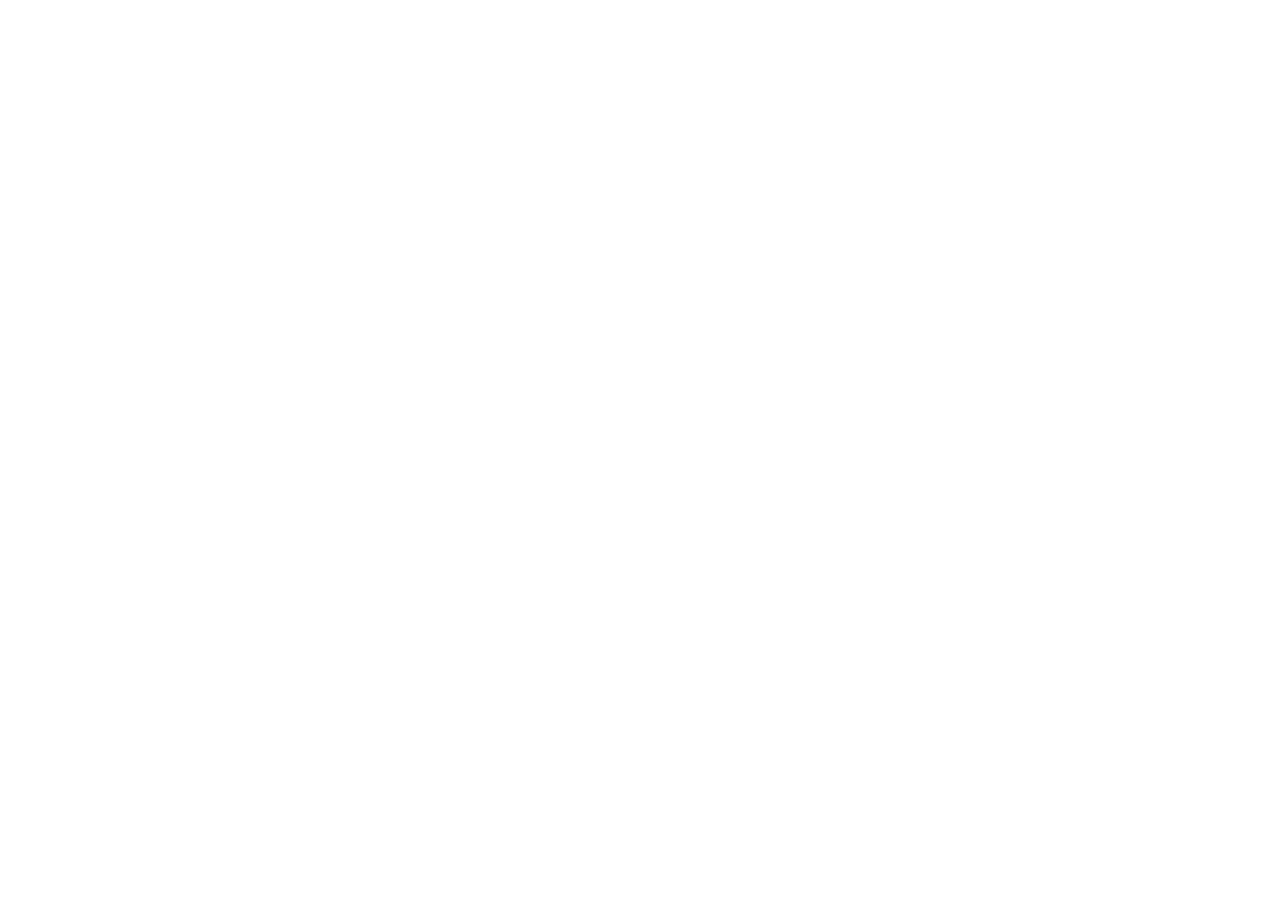
==== index.html @ ae8edc7b "init: start (17.10.2021 16:51:07)" ====
<!DOCTYPE html>
<html lang="en">
<head>
  <meta charset="UTF-8">
  <meta http-equiv="X-UA-Compatible" content="IE=edge">
  <meta name="viewport" content="width=device-width, initial-scale=1.0">
  <title>Document</title>
</head>
<body>
  
</body>
</html>
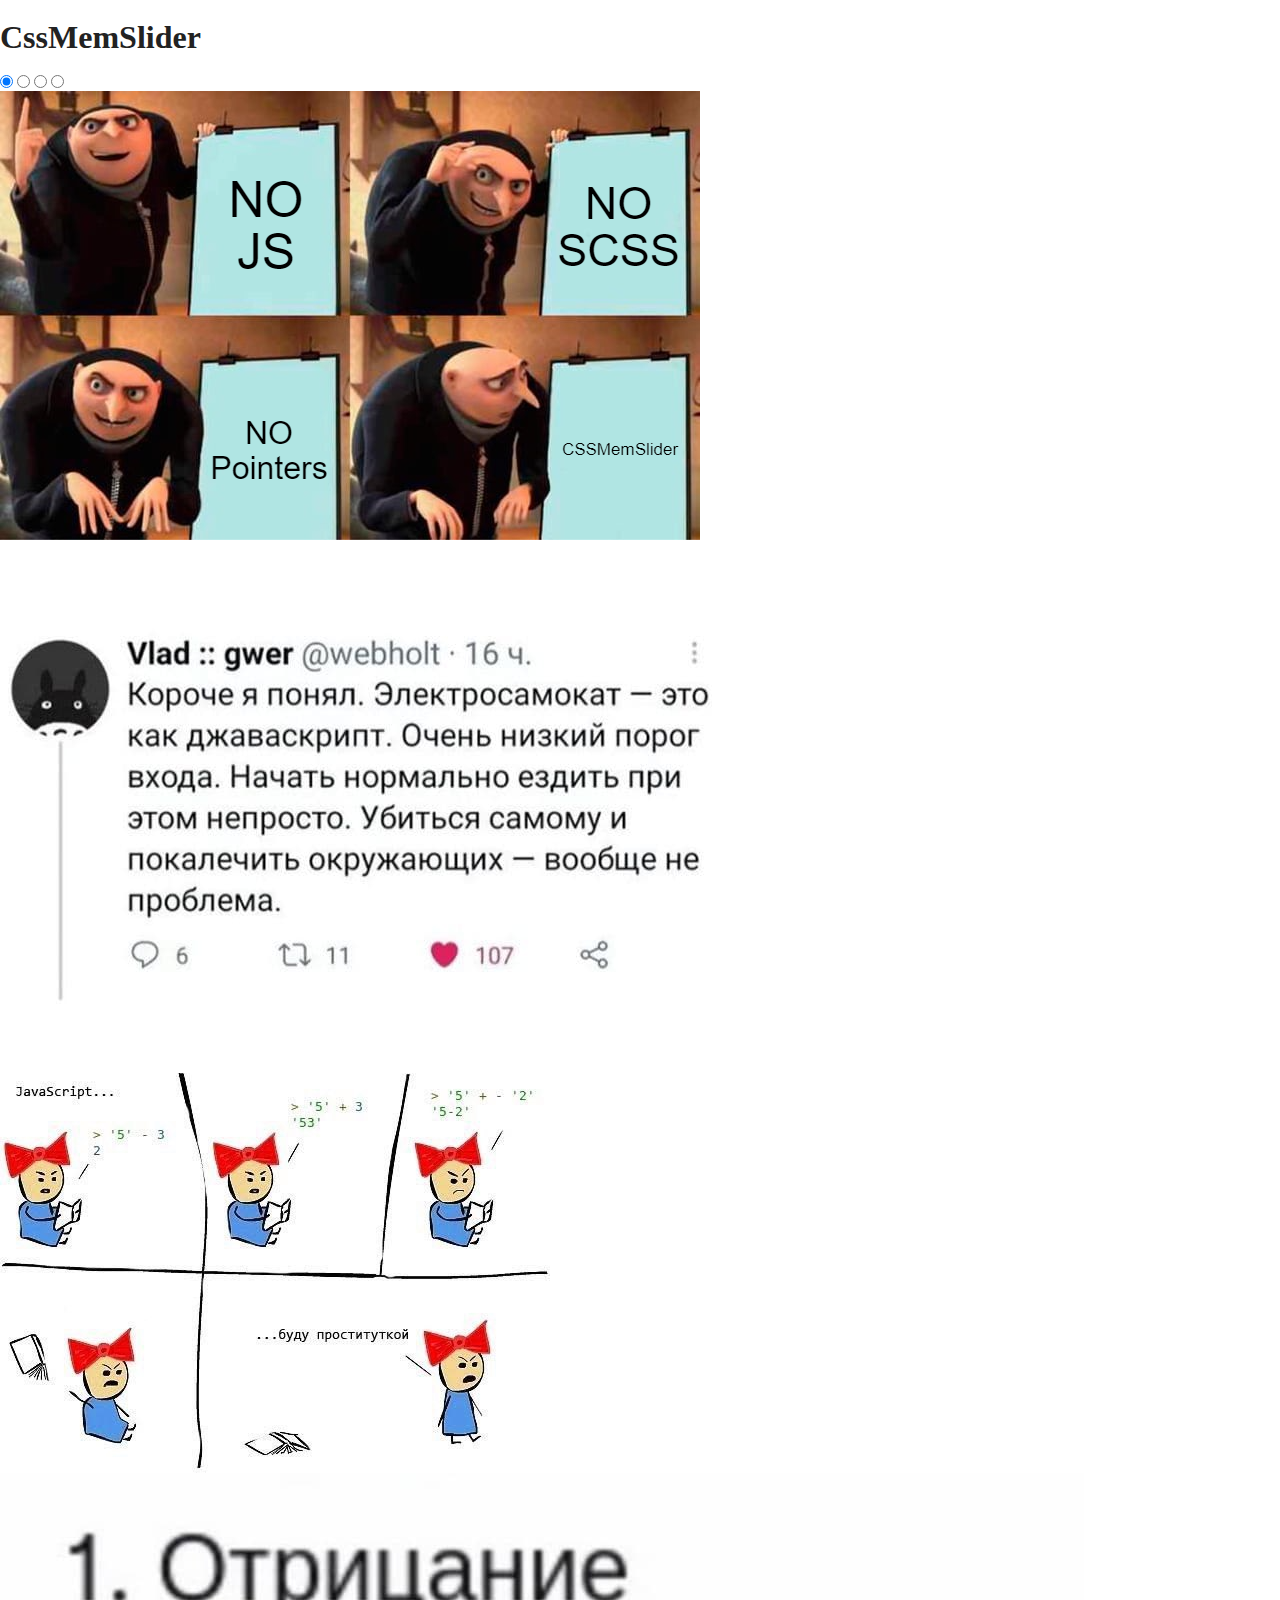
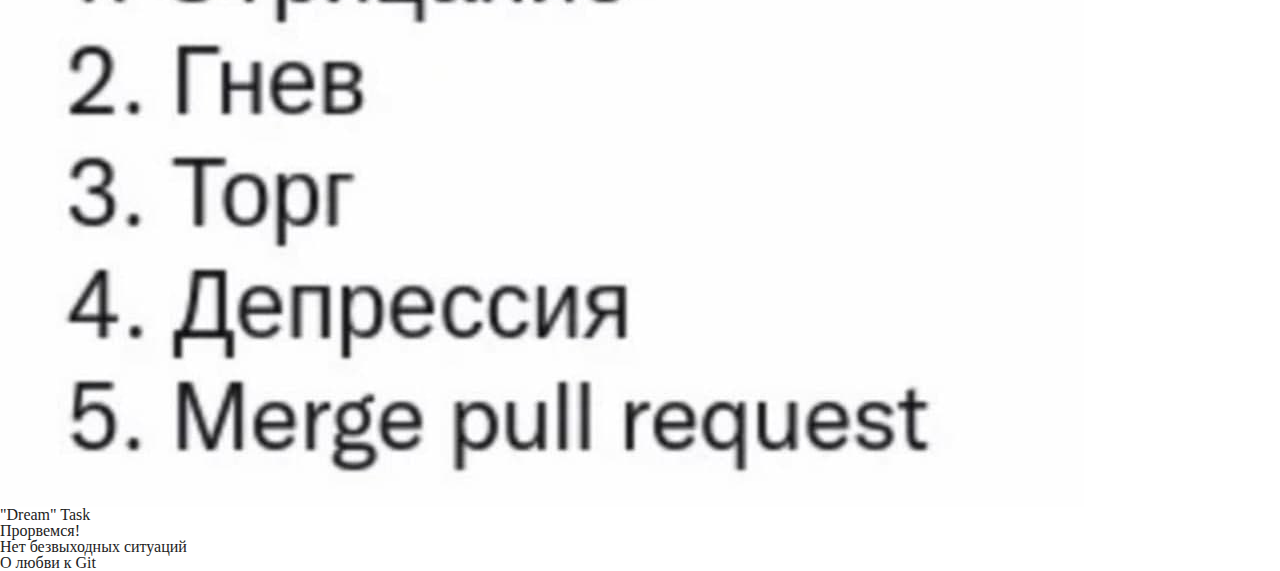
==== commit c491fbb6: "feat: html base code (17.10.2021 17:13:23)" ====
--- a/index.html
+++ b/index.html
@@ -4,9 +4,39 @@
   <meta charset="UTF-8">
   <meta http-equiv="X-UA-Compatible" content="IE=edge">
   <meta name="viewport" content="width=device-width, initial-scale=1.0">
-  <title>Document</title>
+  <title>cssMemSlider</title>
+  <link rel="stylesheet" href="assets/style.css">
+  <link rel="stylesheet" href="assets/reset.css">
 </head>
 <body>
-  
+  <div class="mem-slider middle">
+    <h1>CssMemSlider</h1>
+    
+    <input type="radio" name="ipt" id="el1" checked>
+    <input type="radio" name="ipt" id="el2">
+    <input type="radio" name="ipt" id="el3">
+    <input type="radio" name="ipt" id="el4">
+
+    <div class="slides">
+        <div class="slide sl1"><img src="assets/mem/3.png"></div>
+        <div class="slide "><img src="assets/mem/4.jpg"></div>
+        <div class="slide " ><img src="assets/mem/2.jpg"></div>
+        <div class="slide " ><img src="assets/mem/1.jpg"></div>
+    </div>
+    
+    <div class="slide-bullets">
+        <label for="el1"  class="bullet"></label>
+        <label for="el2"  class="bullet"></label>
+        <label for="el3"  class="bullet"></label>
+        <label for="el4"  class="bullet"></label>
+    </div>
+
+    <div class="slide-text">
+      <div class="text sl2" ><p>"Dream" Task</p></div>
+      <div class="text"><p>Прорвемся!</p></div>
+      <div class="text"><p>Нет безвыходных ситуаций</p></div>
+      <div class="text"><p>О любви к Git</p></div>
+    </div>
+  </div>
 </body>
 </html>